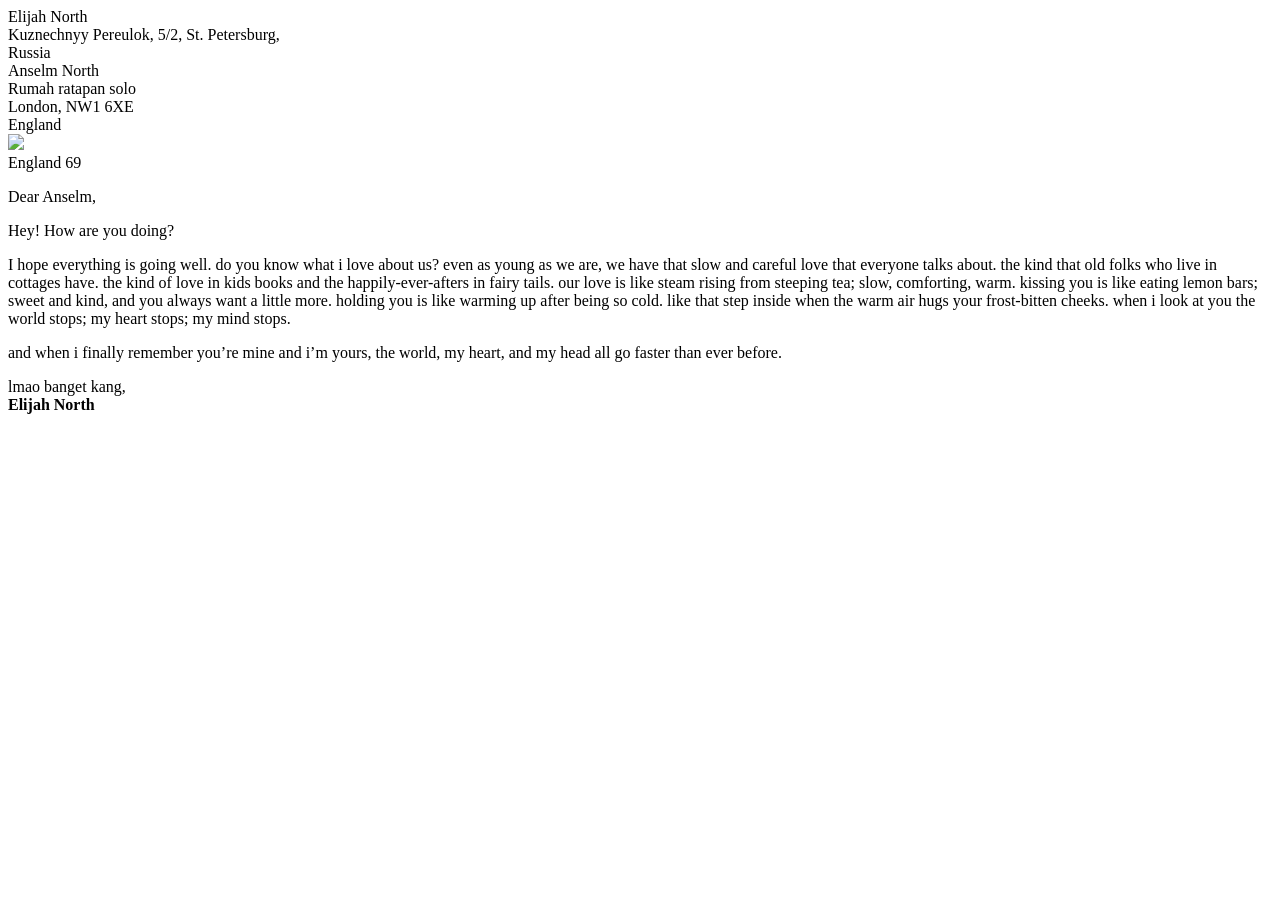
==== index.html @ 142deef5 "Rename loveletter.html to index.html" ====
<!DOCTYPE html>
<html lang="en">
<head>
<meta charset="UTF-8">
<meta name="viewport" content="width=device-width, initial-scale=1.0">

<title>Letter</title>

<link rel="stylesheet" href="style.css">
</head>

<body>

<audio id="music" loop>
    <source src="song.mp3" type="audio/mpeg">
</audio>


<div class="mail-scene" id="mailScene" tabindex="0">


<div class="envelope">

<div class="sender">
<div class="name">Elijah North</div>
<div>Kuznechnyy Pereulok, 5/2, St. Petersburg,</div>
<div>Russia</div>
</div>


<div class="recipient">
<div class="name">Anselm North</div>
<div>Rumah ratapan solo</div>
<div>London, NW1 6XE</div>
<div>England</div>
</div>


<div class="stamp">

<div class="stamp-image">
<img src="download (80).jpg">
</div>

<div class="stamp-text">
<span>England</span>
<span>69</span>
</div>

</div>

</div>



<div class="letter">

<div class="letter-content">

<p>Dear Anselm,</p>

<p>
Hey! How are you doing?
</p>

<p>
I hope everything is going well. do you know what i love about us?
even as young as we are, we have that slow and careful love that everyone talks about.
the kind that old folks who live in cottages have.
the kind of love in kids books and the happily-ever-afters in fairy tails.
our love is like steam rising from steeping tea;
slow, comforting, warm.
kissing you is like eating lemon bars;
sweet and kind, and you always want a little more.
holding you is like warming up after being so cold.
like that step inside when the warm air hugs your frost-bitten cheeks.
when i look at you the world stops;
my heart stops;
my mind stops.
</p>


<p>
and when i finally remember you’re mine
and i’m yours,
the world,
my heart,
and my head
all go faster than ever before.
</p>


<div class="signature">

<div>lmao banget kang,</div>

<b>Elijah North</b>

</div>


</div>
</div>


</div>


<script src="jsnyaletter.js"></script>

</body>
</html>
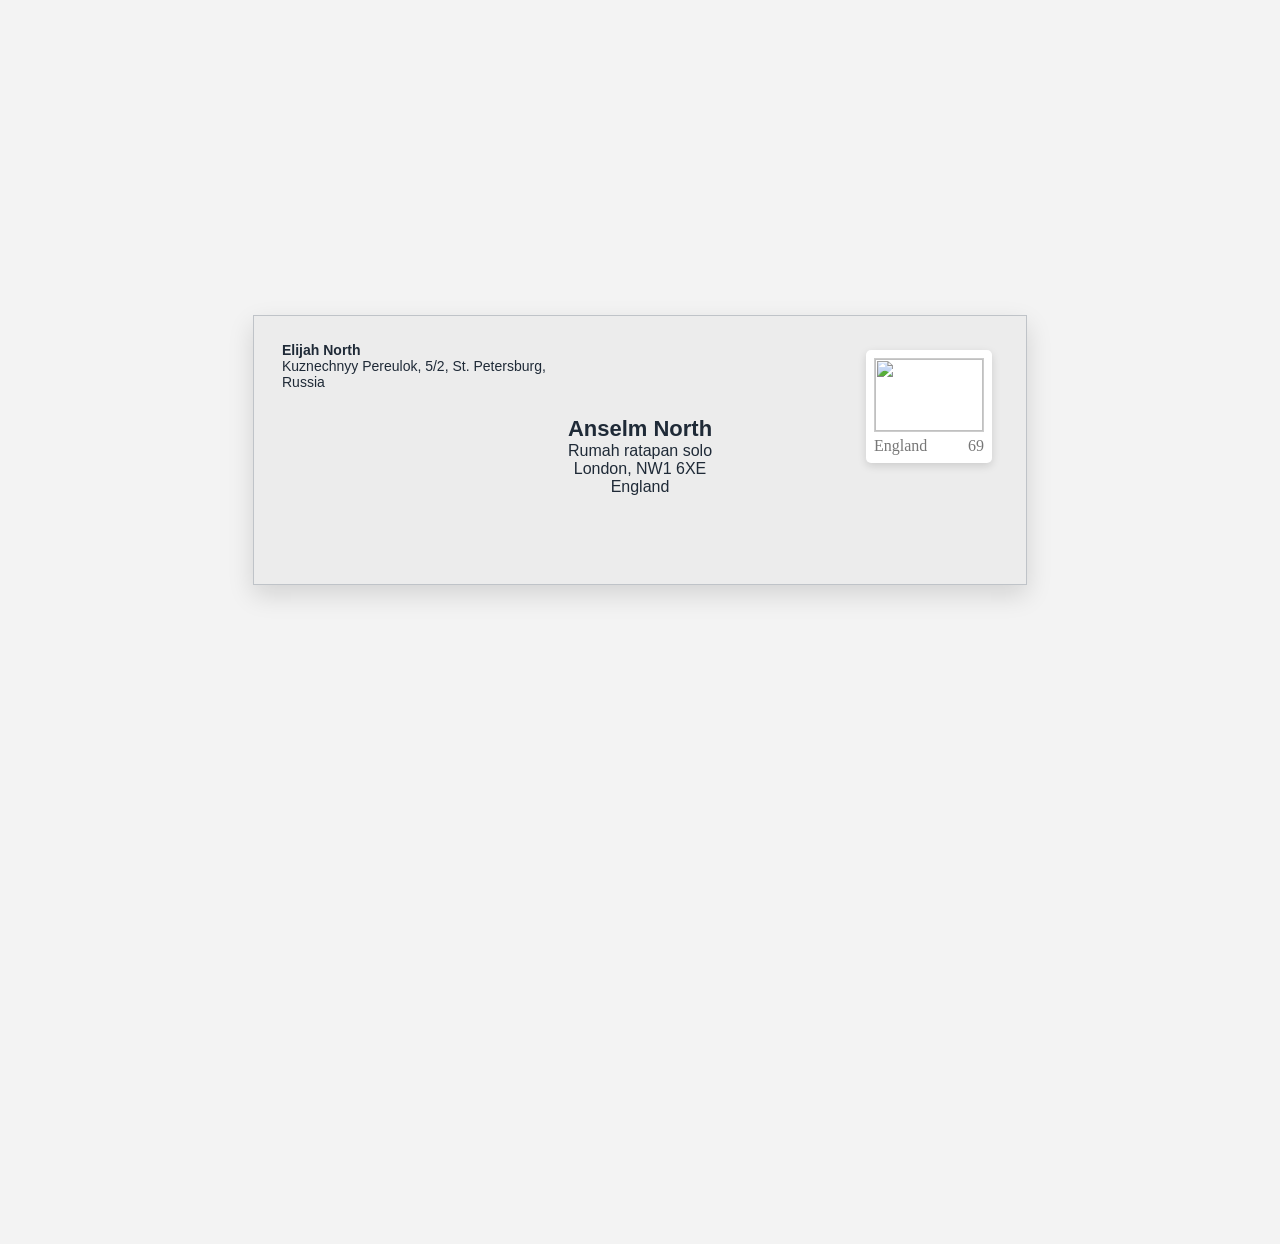
==== commit 9de83f55: "Update index.html" ====
--- a/index.html
+++ b/index.html
@@ -6,7 +6,7 @@
 
 <title>Letter</title>
 
-<link rel="stylesheet" href="style.css">
+<link rel="stylesheet" href="cssletter.css">
 </head>
 
 <body>
--- a/cssletter.css
+++ b/cssletter.css
@@ -0,0 +1,188 @@
+*{
+box-sizing:border-box;
+}
+
+
+body{
+margin:0;
+min-height:100vh;
+display:grid;
+place-items:center;
+background:#f3f3f3;
+font-family:Arial, Helvetica, sans-serif;
+color:#1f2a37;
+}
+
+
+.mail-scene{
+position:relative;
+width:90%;
+max-width:900px;
+aspect-ratio:16/10;
+min-height:520px;
+cursor:pointer;
+}
+
+
+.envelope{
+position:absolute;
+left:50%;
+top:50%;
+width:86%;
+height:270px;
+transform:translate(-50%,-50%);
+background:#ececec;
+border:1px solid #bfc3c8;
+box-shadow:0 10px 24px #0002;
+transition:.7s;
+z-index:1;
+overflow:hidden;
+}
+
+
+.mail-scene.open .envelope{
+transform:
+translate(-50%,-57%)
+rotate(4deg)
+scale(.98);
+}
+
+
+
+.sender{
+position:absolute;
+top:26px;
+left:28px;
+font-size:14px;
+}
+
+
+.name{
+font-weight:bold;
+}
+
+
+
+.recipient{
+position:absolute;
+top:50%;
+left:50%;
+transform:translate(-50%,-42%);
+text-align:center;
+}
+
+
+.recipient .name{
+font-size:22px;
+}
+
+
+
+.stamp{
+position:absolute;
+top:34px;
+right:34px;
+width:126px;
+background:white;
+padding:8px;
+border-radius:5px;
+box-shadow:0 3px 8px #0002;
+}
+
+
+
+.stamp-image{
+height:74px;
+overflow:hidden;
+border:1px solid #ccc;
+}
+
+
+.stamp-image img{
+width:100%;
+height:100%;
+object-fit:cover;
+}
+
+
+
+.stamp-text{
+display:flex;
+justify-content:space-between;
+margin-top:5px;
+font-family:Georgia,serif;
+color:#777;
+}
+
+
+
+.letter{
+position:absolute;
+left:50%;
+top:56%;
+width:81%;
+min-height:610px;
+transform:translate(-50%,150px);
+background:white;
+border:1px solid #ddd;
+box-shadow:0 14px 30px #9995;
+opacity:0;
+transition:.8s;
+z-index:3;
+}
+
+
+.mail-scene.open .letter{
+transform:
+translate(-50%,-12px)
+rotate(-1.6deg);
+opacity:1;
+}
+
+
+
+.letter-content{
+padding:35px;
+line-height:1.5;
+}
+
+
+
+.signature{
+text-align:right;
+margin-top:40px;
+}
+
+
+
+/* audio invisible */
+
+audio{
+position:fixed;
+width:1px;
+height:1px;
+opacity:0;
+pointer-events:none;
+}
+
+
+
+@media(max-width:600px){
+
+.envelope{
+height:220px;
+width:92%;
+}
+
+
+.stamp{
+width:95px;
+right:18px;
+}
+
+
+.letter{
+width:92%;
+}
+
+}
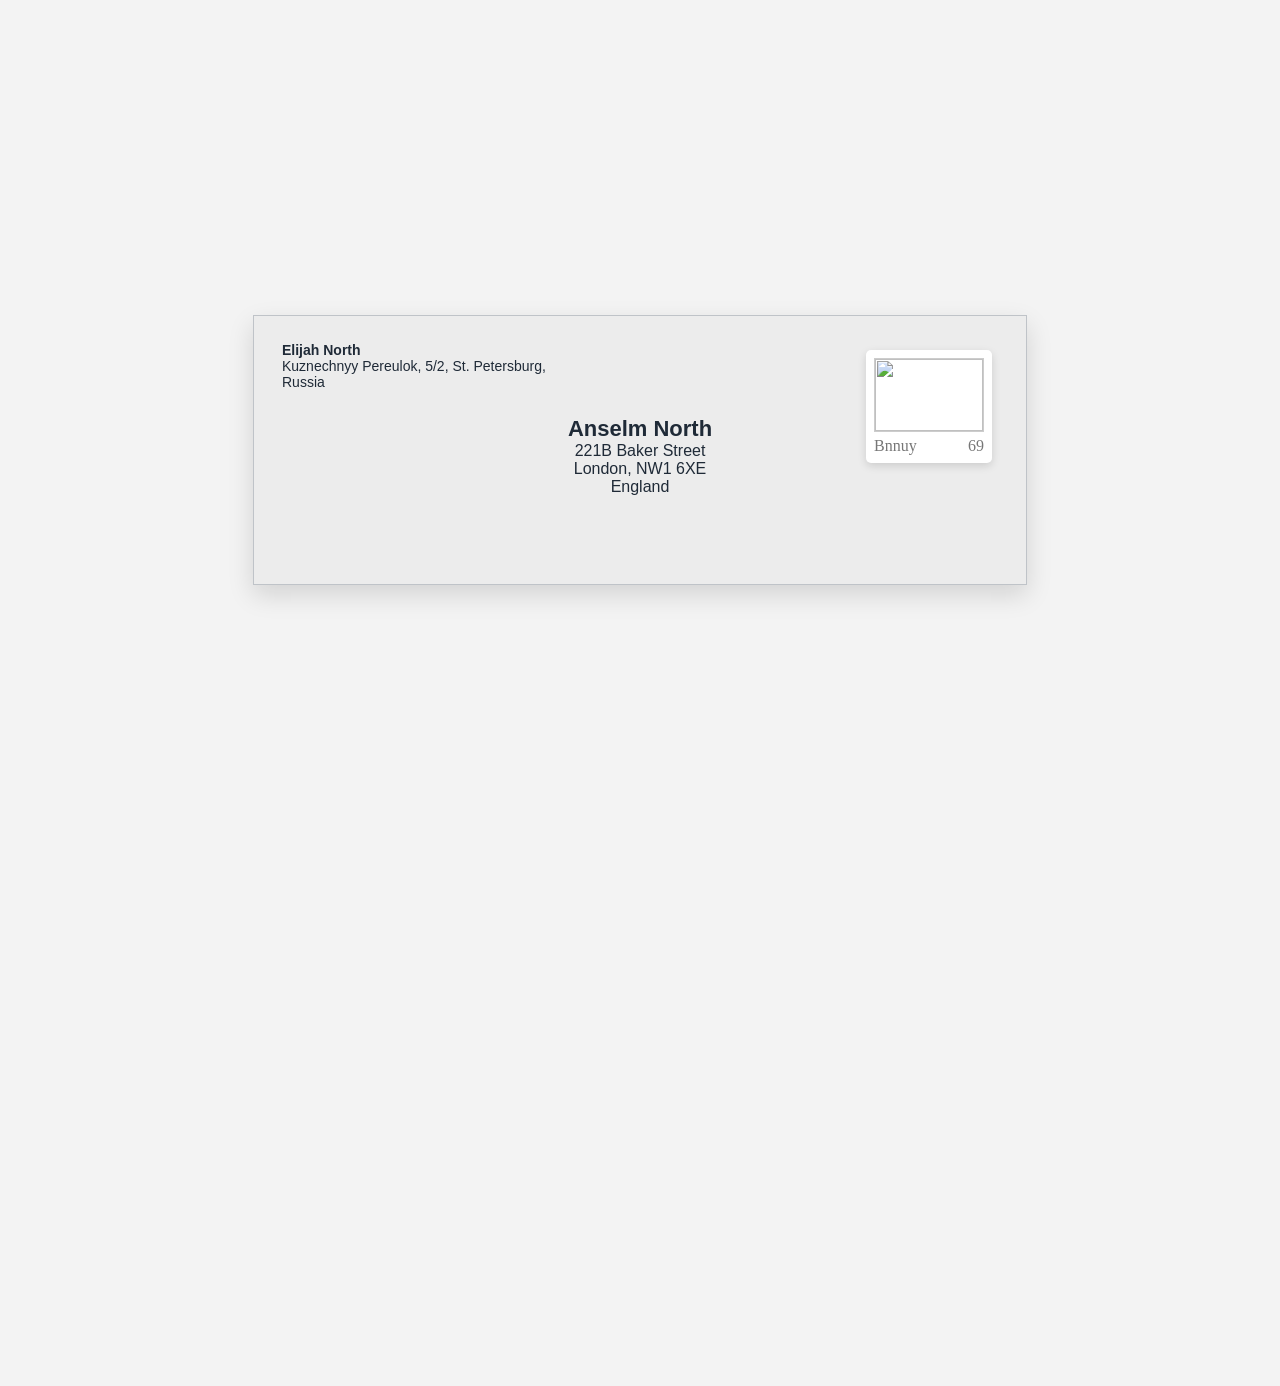
==== commit d850380e: "Add files via upload" ====
--- a/index.html
+++ b/index.html
@@ -30,7 +30,7 @@
 
 <div class="recipient">
 <div class="name">Anselm North</div>
-<div>Rumah ratapan solo</div>
+<div>221B Baker Street</div>
 <div>London, NW1 6XE</div>
 <div>England</div>
 </div>
@@ -43,7 +43,7 @@
 </div>
 
 <div class="stamp-text">
-<span>England</span>
+<span>Bnnuy</span>
 <span>69</span>
 </div>
 
@@ -60,39 +60,34 @@
 <p>Dear Anselm,</p>
 
 <p>
-Hey! How are you doing?
-</p>
+how is life treating you?</p>
 
 <p>
-I hope everything is going well. do you know what i love about us?
-even as young as we are, we have that slow and careful love that everyone talks about.
-the kind that old folks who live in cottages have.
-the kind of love in kids books and the happily-ever-afters in fairy tails.
-our love is like steam rising from steeping tea;
-slow, comforting, warm.
-kissing you is like eating lemon bars;
-sweet and kind, and you always want a little more.
-holding you is like warming up after being so cold.
-like that step inside when the warm air hugs your frost-bitten cheeks.
-when i look at you the world stops;
-my heart stops;
-my mind stops.
+I hope everything over there is going smoothly and that you're taking good care of yourself, as per your request before you left, here I am, writing to you. Like I told you, I'm not really used to sending letters. Anyway, i just wanted you to know that even when you're far away, you never leave my thoughts. It's as if my heart knows it only belongs only to you, and not for a single second have I stopped missing you. This distance between us is truly killing me. I just want you to know how safe and comfortable everything feels when we're together. In a fast-paced world, you are my sanctuary, my husband. Just knowing that I have you by my side gives me an incredible sense of peace that I can't even fully describe. I love the way you laugh and how you talk to me, and I just love the way you exist. You are my favorite person, my only one, my husband, and the one I want to share every single little moment with. I am so incredibly proud to be yours, and I promise to keep choosing you every day, no matter what. You mean more to me than you will ever know. Our souls are tied together, and no distance can ever untie us for the rest of my life. But what I'm saying here are never lies, it's the truth that I always I love you more than anything and also I make you a small poems to express my feelings, i hope you like it.
 </p>
 
 
 <p>
-and when i finally remember you’re mine
-and i’m yours,
-the world,
-my heart,
-and my head
-all go faster than ever before.
+Cross my heart beneath the moon,
+I'll love you past the final tune.
+When rivers cease and roses fade,
+My love for you will never shade.
+
+If galaxies drift far apart,
+You'll still remain within my heart.
+Through endless nights and dawns anew,
+My soul will always search for you.
+
+So hold my hand, and never fear,
+For I will find you year by year.
+Through every life, through skies of blue,
+My heart will always belong to you.
 </p>
 
 
 <div class="signature">
 
-<div>lmao banget kang,</div>
+<div>With Love,</div>
 
 <b>Elijah North</b>
 
@@ -109,4 +104,4 @@
 <script src="jsnyaletter.js"></script>
 
 </body>
-</html>
+</html>
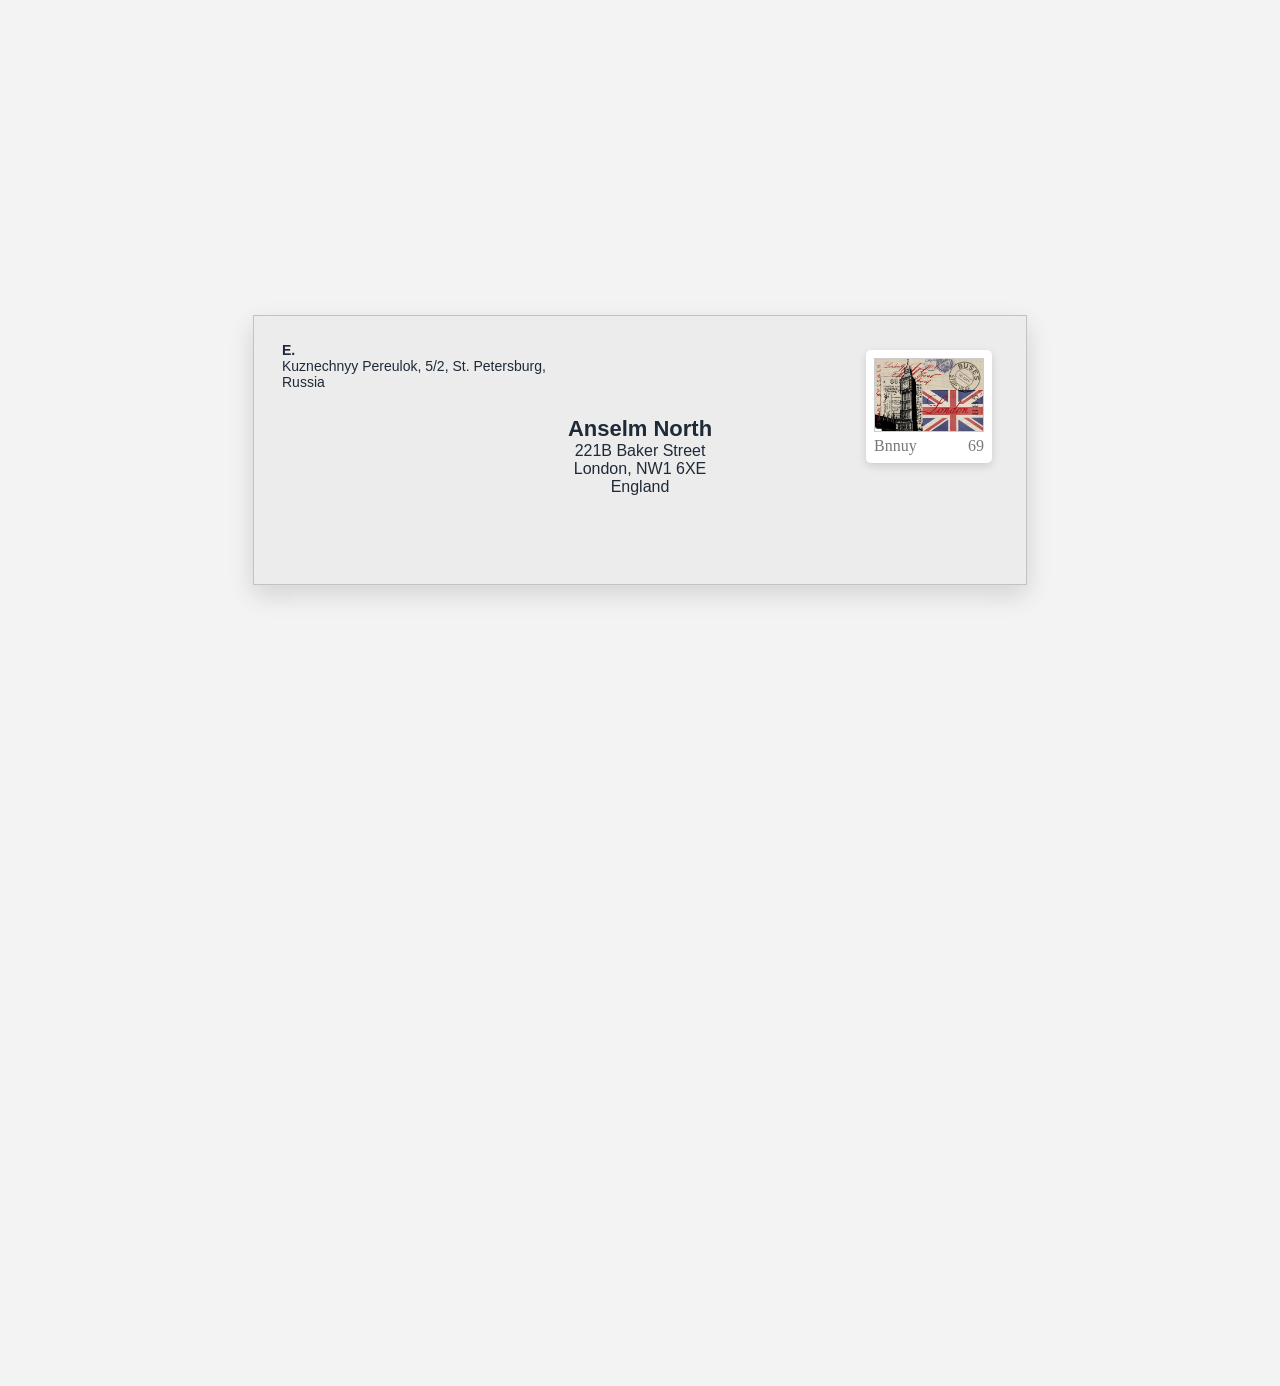
==== commit 0006697a: "Update index.html" ====
--- a/index.html
+++ b/index.html
@@ -22,7 +22,7 @@
 <div class="envelope">
 
 <div class="sender">
-<div class="name">Elijah North</div>
+<div class="name">E.</div>
 <div>Kuznechnyy Pereulok, 5/2, St. Petersburg,</div>
 <div>Russia</div>
 </div>
@@ -89,7 +89,7 @@
 
 <div>With Love,</div>
 
-<b>Elijah North</b>
+<b>E.</b>
 
 </div>
 
@@ -104,4 +104,4 @@
 <script src="jsnyaletter.js"></script>
 
 </body>
-</html>+</html>
